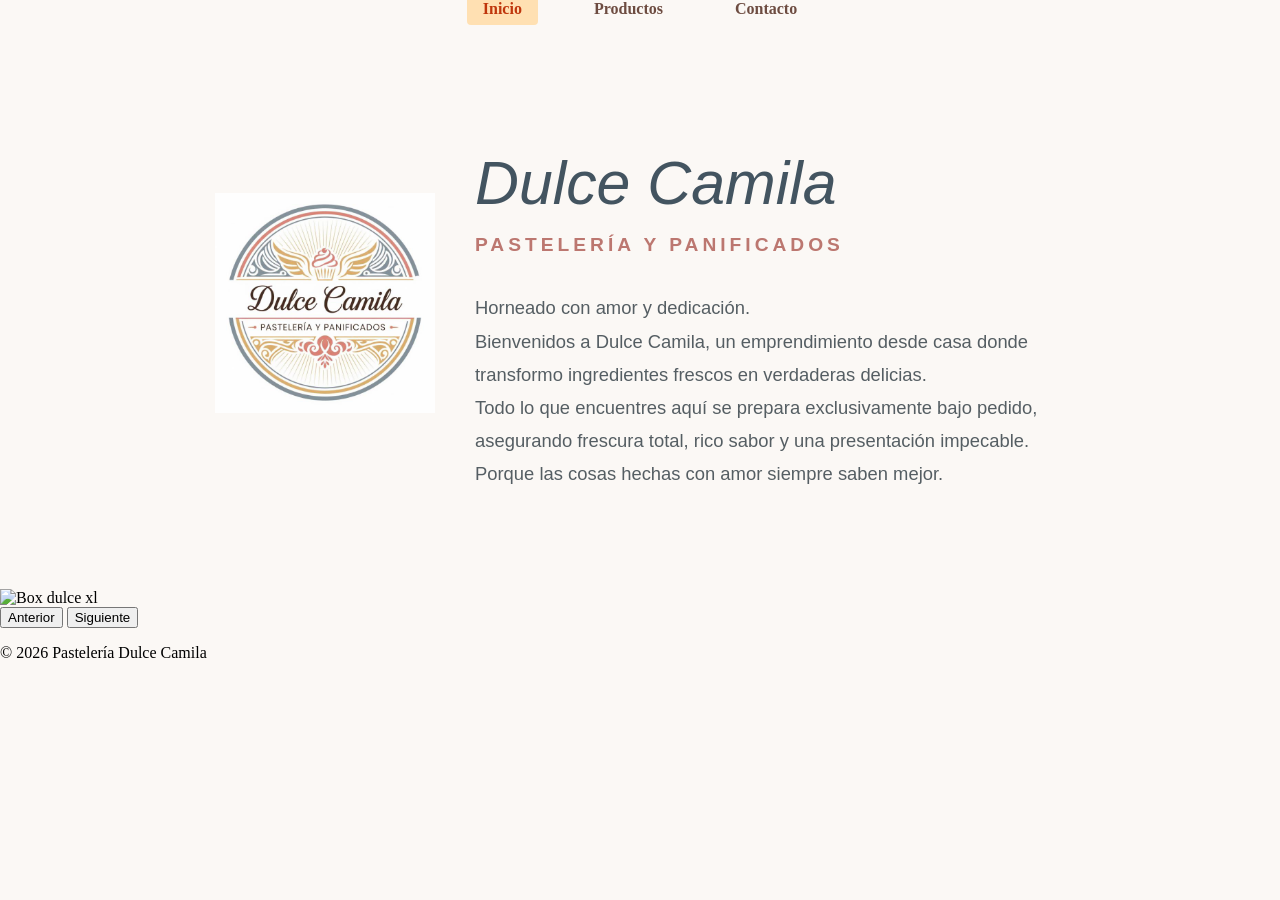
==== index.html @ 62dbf242 "Armado de carpetas y pagina principal" ====
<!DOCTYPE html>
<html lang="es">
<head> 
    <meta charset="utf-8"> </meta>
    <title>Dulce Camila - Pastelería y Panificados</title>
    <link rel="stylesheet" href="css/styles.css">
  
</head> 
<body>
        <header> 
        <nav> 
            <ul class="menu"> 
            <li> <a href="index.html" class="activo">Inicio</a></li>
            <li><a href="productos.html">Productos</a></li> 
            <li><a href="contacto.html">Contacto</a></li> 
        </ul> 
        </nav> 
    </header> 
    <main> 
    <section class="presentacion"> 
        <img src="img/logo.jpg" alt="Logo Dulce Camila" class="logo">
        <div>
        <h1>Dulce Camila</h1> 
        <h2>Pastelería y Panificados </h2>
        <p> Horneado con amor y dedicación.<br>
        Bienvenidos a Dulce Camila, un emprendimiento desde casa donde transformo ingredientes frescos en verdaderas delicias.<br>
        Todo lo que encuentres aquí se prepara exclusivamente bajo pedido, asegurando frescura total, rico sabor y una presentación impecable.<br>
        Porque las cosas hechas con amor siempre saben mejor.
        </p>
        </div>
    </section>

    <section class="carrusel"> 
        <img id="imagen-carrusel" src="img/boxdulcexl.jpg" alt="Box dulce xl" /> 
        <div class="botones-carrusel">
            <button class="anterior">Anterior</button> 
            <button class="siguiente">Siguiente</button>
        </div>         
    </section> 
    </main> 
    <footer> 
        <p>&copy; 2026 Pastelería Dulce Camila</p> 
    </footer> 
    <script src="js/carrusel.js"></script> 


</body>
</html>
---- css/styles.css ----
.menu { 
    display: flex; 
    justify-content: center; 
    list-style: none; 
    padding: 0; 
    margin: 0; } 
    
.menu li { margin: 0 20px; } 

.menu a { 
    text-decoration: none; 
    color: #6d4c41; 
    font-weight: bold; 
    padding: 8px 16px; 
    border-radius: 4px; } 

.menu a.activo, .menu a:hover { 
    background-color: #ffe0b2; 
    color: #bf360c; } 

body{
    background-color: #fbf8f5;
    margin: 0;
    padding: 0;
}

.logo{
    max-width: 220px;
    height: auto;
    margin-bottom: 0;
    flex-shrink: 0;
} 
.presentacion {
    display: flex;
    align-items: center;
    justify-content: center;
    gap: 40px;
    max-width: 850px;
    margin: 40px auto;
    padding: 40px 20px;
    font-family: 'Calibri', 'Arial', sans-serif; 
}

.presentacion h1 {
    font-family: 'Monotype Corsiva', cursive, sans-serif;
    font-style: italic;          
    color: #435460;           
    font-size: 3.8rem;
    font-weight: 500;    
    margin-bottom: 5px;
}

.presentacion h2 {
    font-family: 'Calibri', 'Arial', sans-serif;
    color: #bc7770;              
    font-size: 1.2rem;
    font-weight: bold;
    text-transform: uppercase;   
    letter-spacing: 4px;         
    margin-bottom: 35px;
}

.presentacion p {
    color: #555e63;              
    font-size: 1.15rem;
    line-height: 1.8;            
}
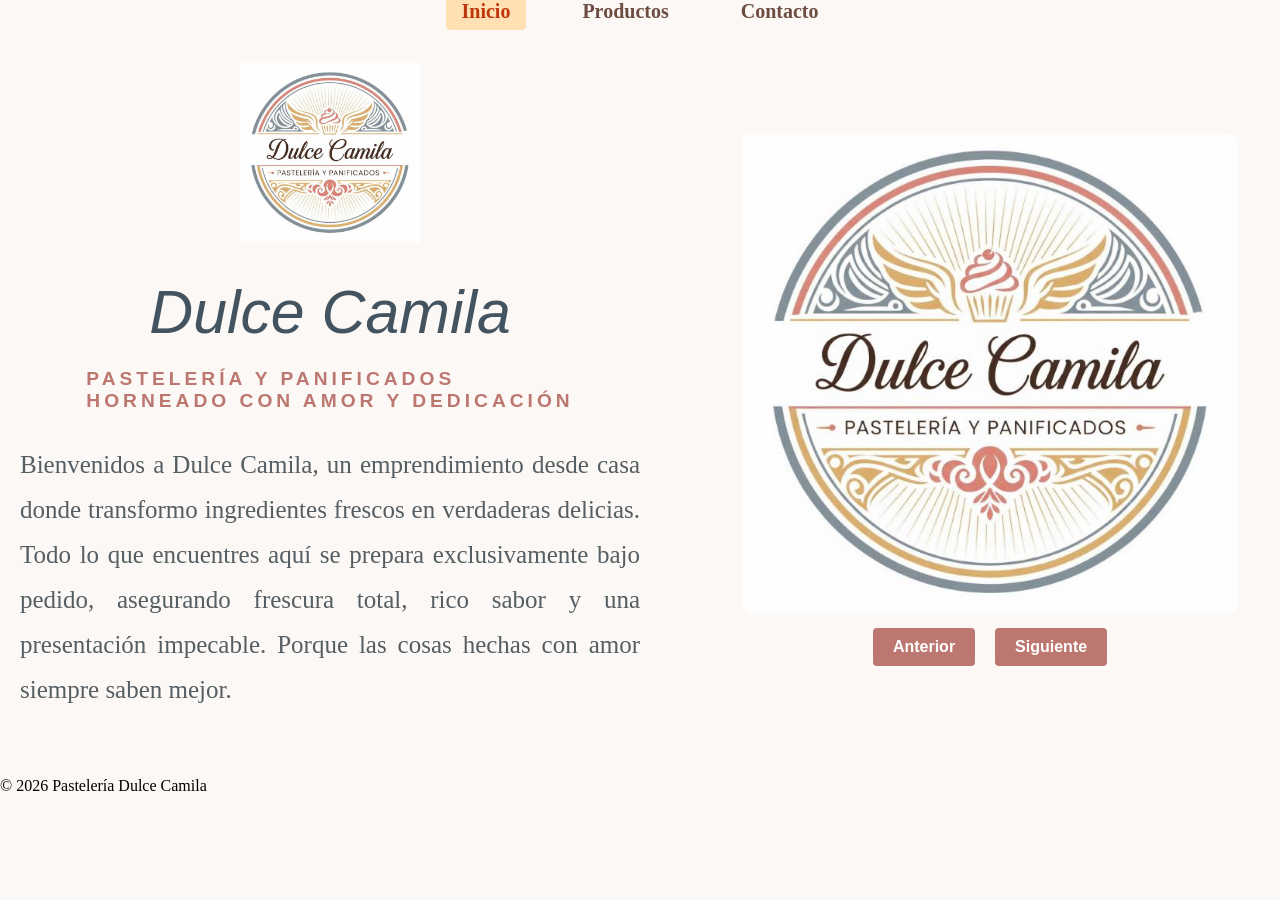
==== commit 59546c2f: "Carrusel de fotos" ====
--- a/index.html
+++ b/index.html
@@ -18,23 +18,24 @@
     </header> 
     <main> 
     <section class="presentacion"> 
+        <div class="logo">
         <img src="img/logo.jpg" alt="Logo Dulce Camila" class="logo">
-        <div>
+        </div>
         <h1>Dulce Camila</h1> 
-        <h2>Pastelería y Panificados </h2>
-        <p> Horneado con amor y dedicación.<br>
-        Bienvenidos a Dulce Camila, un emprendimiento desde casa donde transformo ingredientes frescos en verdaderas delicias.<br>
-        Todo lo que encuentres aquí se prepara exclusivamente bajo pedido, asegurando frescura total, rico sabor y una presentación impecable.<br>
+        <h2>PASTELERÍA Y PANIFICADOS <br>
+            HORNEADO CON AMOR Y DEDICACIÓN </h2>
+        <p> 
+        Bienvenidos a Dulce Camila, un emprendimiento desde casa donde transformo ingredientes frescos en verdaderas delicias.
+        Todo lo que encuentres aquí se prepara exclusivamente bajo pedido, asegurando frescura total, rico sabor y una presentación impecable.
         Porque las cosas hechas con amor siempre saben mejor.
-        </p>
-        </div>
+        </p>   
     </section>
 
     <section class="carrusel"> 
-        <img id="imagen-carrusel" src="img/boxdulcexl.jpg" alt="Box dulce xl" /> 
+        <img id="imagen-carrusel" src="img/logo.jpg" alt="Logo" /> 
         <div class="botones-carrusel">
-            <button class="anterior">Anterior</button> 
-            <button class="siguiente">Siguiente</button>
+            <button id="boton-anterior">Anterior</button> 
+            <button id="boton-siguiente">Siguiente</button>
         </div>         
     </section> 
     </main> 
@@ -42,8 +43,6 @@
         <p>&copy; 2026 Pastelería Dulce Camila</p> 
     </footer> 
     <script src="js/carrusel.js"></script> 
-
-
 </body>
 </html>
     
--- a/css/styles.css
+++ b/css/styles.css
@@ -1,3 +1,7 @@
+
+nav a{
+    font-size: 20px;    
+}
 
 .menu { 
     display: flex; 
@@ -25,21 +29,32 @@
     padding: 0;
 }
 
+main {
+    display: flex;
+    flex-direction: row;
+    flex-wrap: wrap;
+    justify-content: center;
+    align-items: center;
+    gap: 40px;
+    width: 100%;
+    max-width: 1400px;
+    margin: 40px auto;
+    padding: 0 20px;
+}
+
 .logo{
-    max-width: 220px;
+    align-self: center;
+    margin-bottom: 15px;
+    max-width: 180px;
     height: auto;
-    margin-bottom: 0;
-    flex-shrink: 0;
 } 
+
 .presentacion {
+    flex: 1 1 45%;
     display: flex;
+    flex-direction: column;
     align-items: center;
-    justify-content: center;
-    gap: 40px;
-    max-width: 850px;
-    margin: 40px auto;
-    padding: 40px 20px;
-    font-family: 'Calibri', 'Arial', sans-serif; 
+    text-align: justify;  
 }
 
 .presentacion h1 {
@@ -47,7 +62,8 @@
     font-style: italic;          
     color: #435460;           
     font-size: 3.8rem;
-    font-weight: 500;    
+    font-weight: 500;  
+    margin-top: 0px;  
     margin-bottom: 5px;
 }
 
@@ -56,13 +72,65 @@
     color: #bc7770;              
     font-size: 1.2rem;
     font-weight: bold;
-    text-transform: uppercase;   
     letter-spacing: 4px;         
-    margin-bottom: 35px;
+    margin-bottom: 5px;
 }
 
 .presentacion p {
-    color: #555e63;              
-    font-size: 1.15rem;
-    line-height: 1.8;            
-}+    text-align: justify;
+    color: #555e63;            
+    font-size: 25px;
+    line-height: 1.8;       
+}
+
+.carrusel {
+    display: flex;
+    flex-direction: column;   
+    align-items: center;      
+    width: 100%;    
+    flex: 1 1 45%;
+}
+
+.carrusel p {
+    font-family: 'Calibri', 'Arial', sans-serif;
+    font-size: 1.4rem;
+    font-style: italic;
+    color: #555e63;           
+    margin-bottom: 15px;       
+    text-align: center;
+}
+
+.botones-carrusel {
+    display: flex;
+    gap: 20px;                
+    margin-top: 15px;         
+}
+
+.carrusel button {
+    background-color: #bc7770; 
+    color: white;
+    border: none;
+    padding: 10px 20px;
+    font-family: 'Calibri', 'Arial', sans-serif;
+    font-size: 1rem;
+    font-weight: bold;
+    border-radius: 4px;            
+    transition: background 0.3s;
+}
+
+.carrusel button:hover {
+    background-color: #435460; 
+}
+
+#imagen-carrusel{
+    width: 80%;
+    height: 60%;
+    max-height: 480px;
+    object-fit: cover;
+    border-radius: 10px;
+}
+
+
+
+   
+
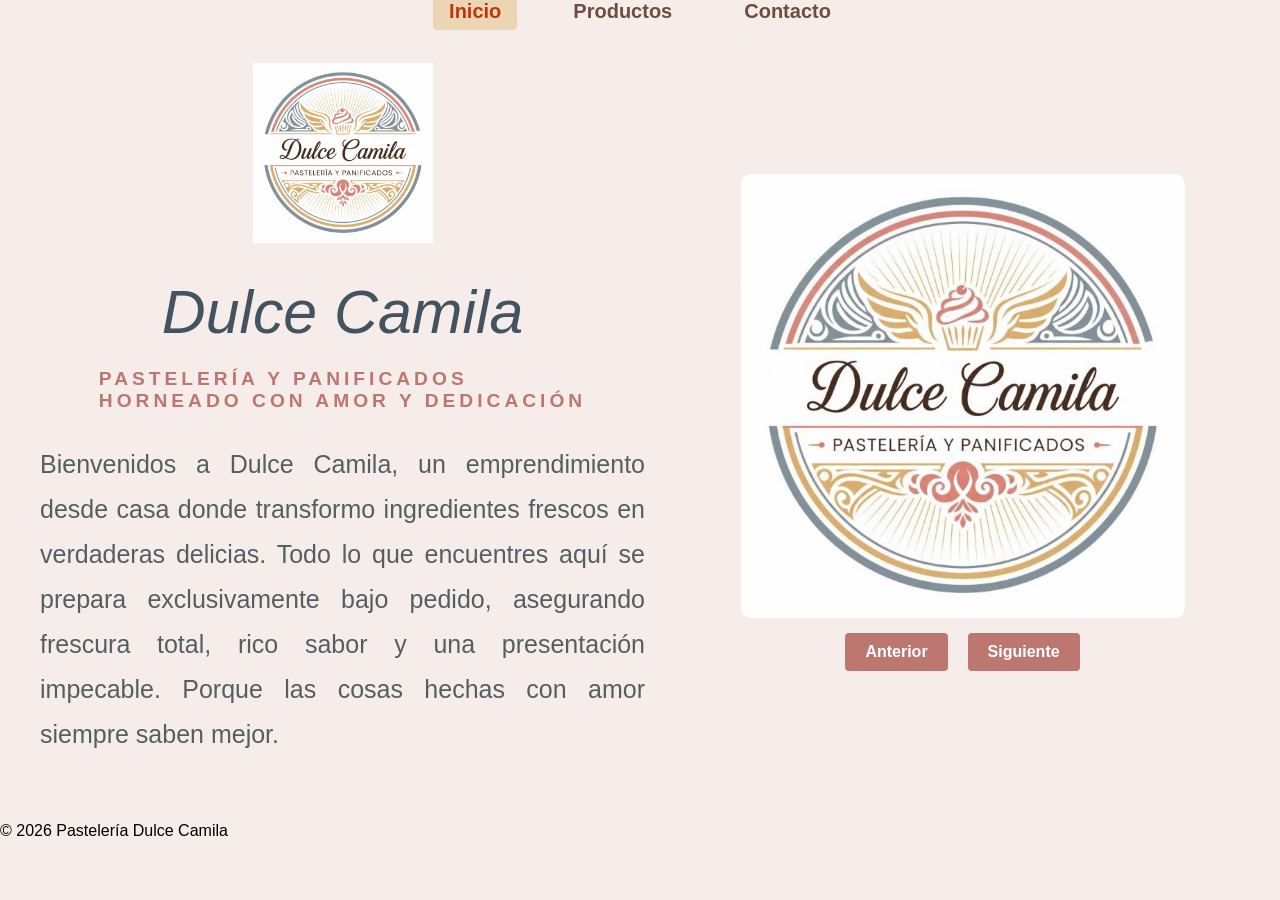
==== commit a6a4c3bd: "." ====
--- a/index.html
+++ b/index.html
@@ -2,6 +2,7 @@
 <html lang="es">
 <head> 
     <meta charset="utf-8"> </meta>
+    <meta name="viewport" content="width=device-width, initial-scale=1.0">
     <title>Dulce Camila - Pastelería y Panificados</title>
     <link rel="stylesheet" href="css/styles.css">
   
--- a/css/styles.css
+++ b/css/styles.css
@@ -20,11 +20,12 @@
     border-radius: 4px; } 
 
 .menu a.activo, .menu a:hover { 
-    background-color: #ffe0b2; 
+    background-color: #ecd5b2; 
     color: #bf360c; } 
 
-body{
-    background-color: #fbf8f5;
+body {
+    background-color: #f6edea;
+    font-family: 'Calibri', 'Arial', sans-serif ;
     margin: 0;
     padding: 0;
 }
@@ -33,13 +34,13 @@
     display: flex;
     flex-direction: row;
     flex-wrap: wrap;
-    justify-content: center;
+    justify-content: space-between;
     align-items: center;
     gap: 40px;
     width: 100%;
-    max-width: 1400px;
+    max-width: 1200px;
     margin: 40px auto;
-    padding: 0 20px;
+    padding: 0 30px;
 }
 
 .logo{
@@ -50,7 +51,7 @@
 } 
 
 .presentacion {
-    flex: 1 1 45%;
+    flex: 1 1 500px;
     display: flex;
     flex-direction: column;
     align-items: center;
@@ -84,11 +85,12 @@
 }
 
 .carrusel {
+    flex: 1 1 450px;
     display: flex;
     flex-direction: column;   
     align-items: center;      
     width: 100%;    
-    flex: 1 1 45%;
+
 }
 
 .carrusel p {
@@ -130,6 +132,24 @@
     border-radius: 10px;
 }
 
+.img-grupo{
+    display: flex;
+    flex-direction: row;
+    flex-wrap: wrap;
+    gap: 8px;
+    padding: 10px;
+    width: 100%;
+    justify-content: center;
+}
+
+.img-grupo .producto-img{
+    width: 30%;
+    height: 220px;
+    object-fit: cover;
+    border-radius: 8px;
+    flex-wrap: wrap;
+}
+
 
 
    
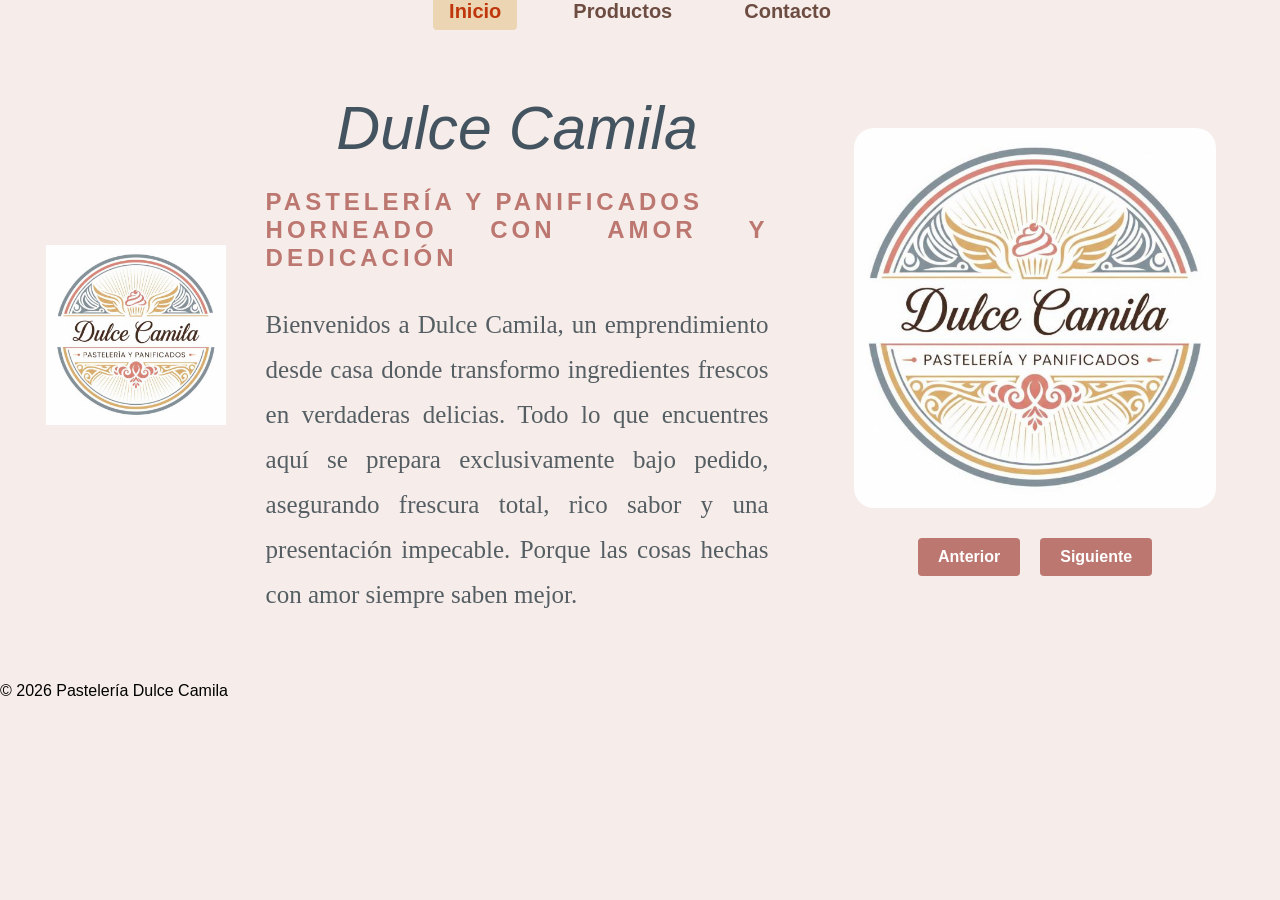
==== commit f721f74f: "Estilo productos" ====
--- a/index.html
+++ b/index.html
@@ -18,10 +18,11 @@
         </nav> 
     </header> 
     <main> 
-    <section class="presentacion"> 
-        <div class="logo">
+         <div class="logo">
         <img src="img/logo.jpg" alt="Logo Dulce Camila" class="logo">
         </div>
+    <section class="presentacion"> 
+       
         <h1>Dulce Camila</h1> 
         <h2>PASTELERÍA Y PANIFICADOS <br>
             HORNEADO CON AMOR Y DEDICACIÓN </h2>
--- a/css/styles.css
+++ b/css/styles.css
@@ -38,13 +38,14 @@
     align-items: center;
     gap: 40px;
     width: 100%;
-    max-width: 1200px;
-    margin: 40px auto;
-    padding: 0 30px;
+    max-width: 95%;
+    margin: 40px 0 40px 2%;
+    padding: 0 20px;
 }
 
 .logo{
-    align-self: center;
+    align-items: center;
+    justify-content: center;
     margin-bottom: 15px;
     max-width: 180px;
     height: auto;
@@ -55,7 +56,8 @@
     display: flex;
     flex-direction: column;
     align-items: center;
-    text-align: justify;  
+    text-align: justify; 
+    margin-top: 30px;
 }
 
 .presentacion h1 {
@@ -71,7 +73,7 @@
 .presentacion h2 {
     font-family: 'Calibri', 'Arial', sans-serif;
     color: #bc7770;              
-    font-size: 1.2rem;
+    font-size: 1.5rem;
     font-weight: bold;
     letter-spacing: 4px;         
     margin-bottom: 5px;
@@ -79,9 +81,19 @@
 
 .presentacion p {
     text-align: justify;
+    font-family: serif;
     color: #555e63;            
     font-size: 25px;
     line-height: 1.8;       
+}
+
+.producto-info {
+    font-family: serif;
+    text-align: justify;
+    color: #555e63;            
+    font-size: 25px;
+    line-height: 0.5;      
+    margin-bottom: 12px;
 }
 
 .carrusel {
@@ -108,7 +120,7 @@
     margin-top: 15px;         
 }
 
-.carrusel button {
+.carrusel button, .btn-comprar {
     background-color: #bc7770; 
     color: white;
     border: none;
@@ -117,7 +129,9 @@
     font-size: 1rem;
     font-weight: bold;
     border-radius: 4px;            
-    transition: background 0.3s;
+    display: flex;
+    gap: 20px;                
+    margin-top: 15px;   
 }
 
 .carrusel button:hover {
@@ -126,10 +140,10 @@
 
 #imagen-carrusel{
     width: 80%;
-    height: 60%;
+    height: 380px;
     max-height: 480px;
     object-fit: cover;
-    border-radius: 10px;
+    border-radius: 20px;
 }
 
 .img-grupo{
@@ -150,7 +164,13 @@
     flex-wrap: wrap;
 }
 
-
+hr{
+    width: 100%;
+    display: block;
+    border: medium;
+    border-top: 1px solid #bc7770;
+    margin: 40px 0;
+}
 
    
 
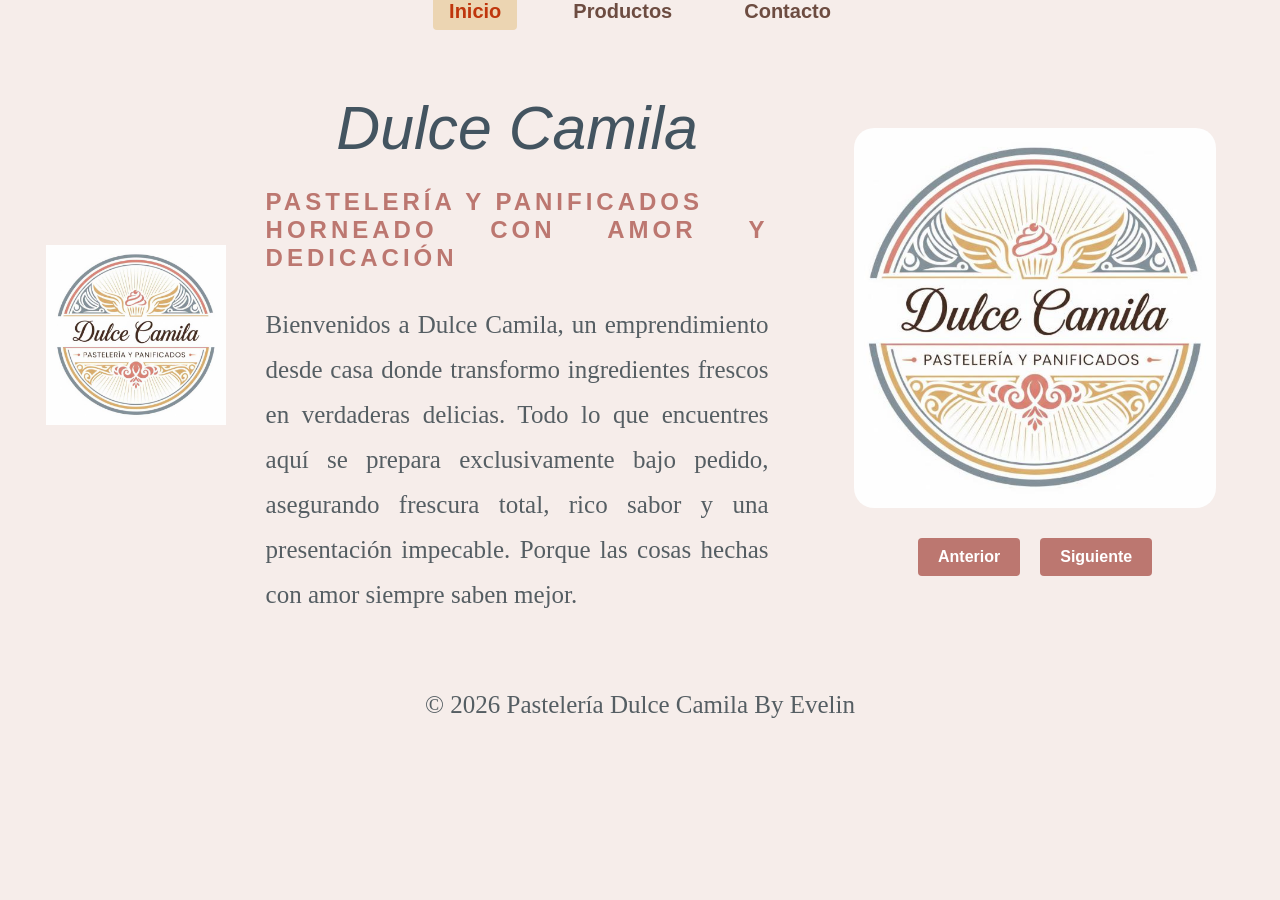
==== commit 9cdee591: "formulario Diseño y validacion" ====
--- a/index.html
+++ b/index.html
@@ -18,7 +18,7 @@
         </nav> 
     </header> 
     <main> 
-         <div class="logo">
+        <div class="logo">
         <img src="img/logo.jpg" alt="Logo Dulce Camila" class="logo">
         </div>
     <section class="presentacion"> 
@@ -42,7 +42,7 @@
     </section> 
     </main> 
     <footer> 
-        <p>&copy; 2026 Pastelería Dulce Camila</p> 
+        <p>&copy; 2026 Pastelería Dulce Camila By Evelin</p> 
     </footer> 
     <script src="js/carrusel.js"></script> 
 </body>
--- a/css/styles.css
+++ b/css/styles.css
@@ -1,6 +1,8 @@
 
-nav a{
-    font-size: 20px;    
+a, nav a{
+    font-size: 20px;  
+    text-decoration: none; 
+    cursor: pointer; 
 }
 
 .menu { 
@@ -48,7 +50,7 @@
     justify-content: center;
     margin-bottom: 15px;
     max-width: 180px;
-    height: auto;
+    height: auto; 
 } 
 
 .presentacion {
@@ -79,12 +81,16 @@
     margin-bottom: 5px;
 }
 
-.presentacion p {
+.presentacion p, #lista, footer {
     text-align: justify;
     font-family: serif;
     color: #555e63;            
     font-size: 25px;
     line-height: 1.8;       
+}
+
+footer{
+    text-align: center;
 }
 
 .producto-info {
@@ -96,6 +102,13 @@
     margin-bottom: 12px;
 }
 
+.tarjeta-producto{
+    width: 100%;
+    margin: 0 auto;
+    display: flex;
+    flex-direction: column;
+}
+
 .carrusel {
     flex: 1 1 450px;
     display: flex;
@@ -172,5 +185,112 @@
     margin: 40px 0;
 }
 
-   
-
+.btn-comprar {
+    cursor: pointer;
+}
+
+.formulario {
+    background: #bc7770;
+    padding: 45px 35px;
+    border-radius: 20px;
+    width: 380px;
+    border: 3px solid #1a1a2e;
+    display: flex;
+    flex-direction: column;
+}
+
+form{
+    display: flex;
+    flex-direction: column;
+    width: 100%;
+}
+
+.campo{
+    margin-bottom: 14px;
+    display: flex;
+    flex-direction: column;
+    width: 100%;
+}
+
+label{
+    color: #1a1a1a;
+    font-weight: bold;
+    margin-bottom: 6px;
+    text-align: left;
+}
+
+input, select {
+    display: block;
+    width: 100%;
+    height: 44px;
+    padding: 0 12px;
+    border: 1px solid #ffffff;
+    border-radius: 6px;
+    background-color: #ffffff;
+    font-size: 15px;
+    color: #333333;
+    outline: none;
+}
+
+.boton{
+    display: flex;
+    justify-content: center;
+    margin-top: 20px;
+    width: 100%;
+}
+
+.boton input[type="submit"] {
+    background-color: #ffffff;
+    color: #1a1a2e;
+    border: 3px solid #1a1a2e;
+    padding: 10px 28px;
+    height: auto;
+    width: max-content;
+    font-size: 15px;
+    font-weight: bold;
+    border-radius: 8px;
+    cursor: pointer;
+    box-shadow: 3px 3px 0px #1a1a2e;
+
+}
+textarea{
+    display: block;
+    width: 100%;
+    height: 150px;
+    padding: 0 12px;
+    border: 1px solid #ffffff;
+    border-radius: 6px;
+    background-color: #ffffff;
+    color: #333333;
+    resize: vertical;
+    outline: none;
+}
+
+.error-mensaje{
+    color: #0b0b0b;
+    font-size: 13px;
+    margin-top: 5px;
+    font-weight: bold;
+    display: block;
+}
+
+.resumen {
+    background-color: #d4edda;
+    color: #8c2f71;
+    border: 1px solid #040404;
+    padding: 20px;
+    border-radius: 8px;
+    margin-top: 20px;
+    font-family: sans-serif;
+}
+
+#lista{
+    list-style-type: disc;
+    padding-top: 0px;
+    padding-left: 0px;
+    margin-top: 0px;
+    margin-bottom: 20px;
+    
+
+}
+
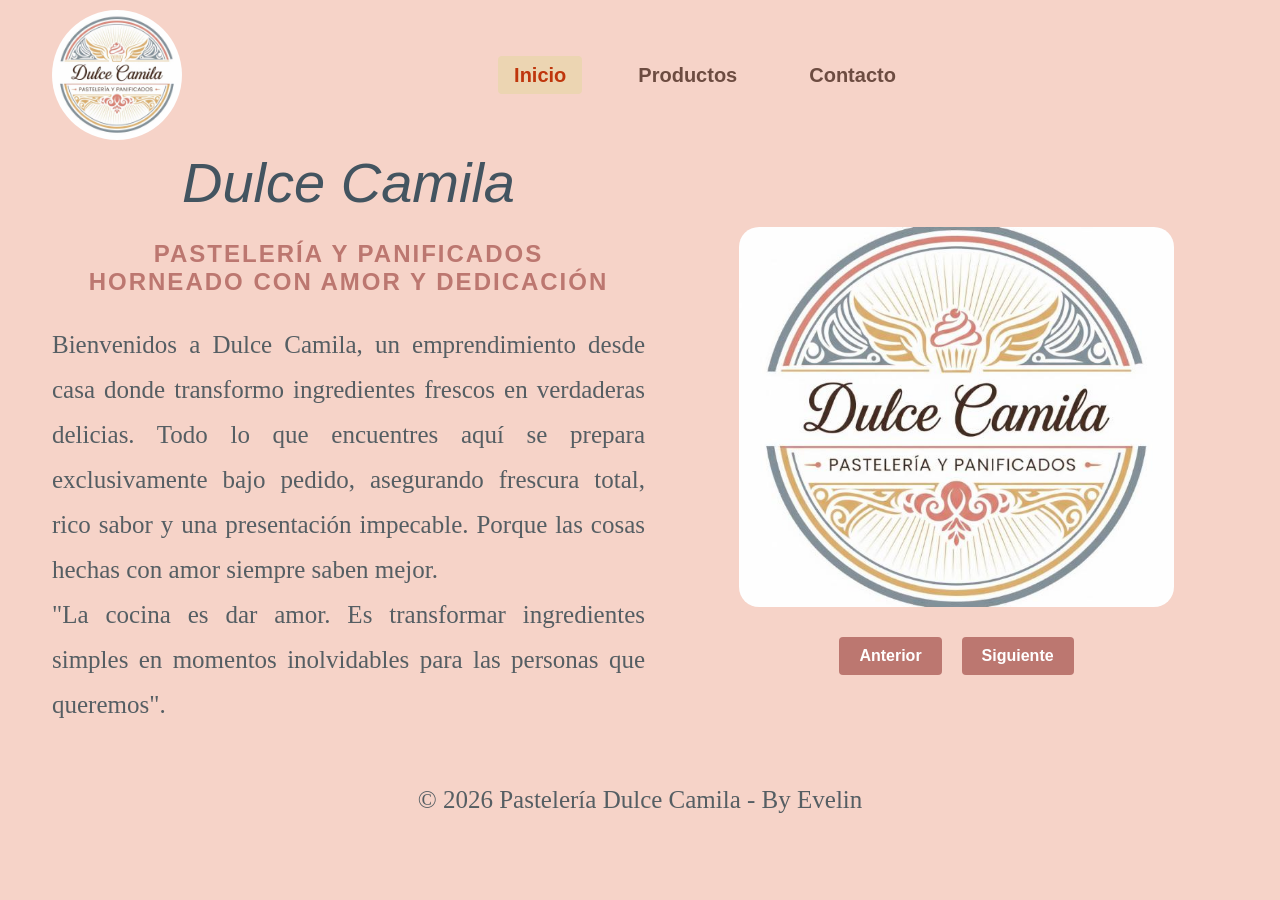
==== commit ab4462af: "modificacion de logo" ====
--- a/index.html
+++ b/index.html
@@ -9,6 +9,9 @@
 </head> 
 <body>
         <header> 
+            <div class="logo">
+        <img src="img/logo.jpg" alt="Logo Dulce Camila" class="logo">
+        </div>
         <nav> 
             <ul class="menu"> 
             <li> <a href="index.html" class="activo">Inicio</a></li>
@@ -18,9 +21,7 @@
         </nav> 
     </header> 
     <main> 
-        <div class="logo">
-        <img src="img/logo.jpg" alt="Logo Dulce Camila" class="logo">
-        </div>
+        
     <section class="presentacion"> 
        
         <h1>Dulce Camila</h1> 
@@ -29,7 +30,8 @@
         <p> 
         Bienvenidos a Dulce Camila, un emprendimiento desde casa donde transformo ingredientes frescos en verdaderas delicias.
         Todo lo que encuentres aquí se prepara exclusivamente bajo pedido, asegurando frescura total, rico sabor y una presentación impecable.
-        Porque las cosas hechas con amor siempre saben mejor.
+        Porque las cosas hechas con amor siempre saben mejor. <br>
+        "La cocina es dar amor. Es transformar ingredientes simples en momentos inolvidables para las personas que queremos".
         </p>   
     </section>
 
@@ -42,7 +44,7 @@
     </section> 
     </main> 
     <footer> 
-        <p>&copy; 2026 Pastelería Dulce Camila By Evelin</p> 
+        <p>&copy; 2026 Pastelería Dulce Camila - By Evelin</p> 
     </footer> 
     <script src="js/carrusel.js"></script> 
 </body>
--- a/css/styles.css
+++ b/css/styles.css
@@ -1,4 +1,23 @@
 
+* {
+    box-sizing: border-box;
+}
+header {
+    display: flex;
+    flex-wrap: wrap;      
+    align-items: center;
+    width: 100%;
+    max-width: 95%;
+    margin: 10px auto;
+    padding: 0 20px;
+    position: relative;
+}
+header nav{
+    margin-left: auto;     
+    margin-right: auto;    
+    display: flex;
+    justify-content: center;
+}
 a, nav a{
     font-size: 20px;  
     text-decoration: none; 
@@ -7,12 +26,13 @@
 
 .menu { 
     display: flex; 
+    flex-wrap: wrap;
     justify-content: center; 
     list-style: none; 
     padding: 0; 
     margin: 0; } 
     
-.menu li { margin: 0 20px; } 
+.menu li { margin: 5px 20px; } 
 
 .menu a { 
     text-decoration: none; 
@@ -26,31 +46,36 @@
     color: #bf360c; } 
 
 body {
-    background-color: #f6edea;
+    background-color: #f6d3c8;
     font-family: 'Calibri', 'Arial', sans-serif ;
     margin: 0;
     padding: 0;
+    width: 100%;
+    max-width: 100vw;
+    overflow-x: hidden;
 }
 
 main {
     display: flex;
     flex-direction: row;
     flex-wrap: wrap;
-    justify-content: space-between;
+    justify-content: center;
     align-items: center;
     gap: 40px;
     width: 100%;
     max-width: 95%;
-    margin: 40px 0 40px 2%;
+    margin: 0px auto;
     padding: 0 20px;
 }
 
 .logo{
+    display: flex;
     align-items: center;
-    justify-content: center;
-    margin-bottom: 15px;
-    max-width: 180px;
-    height: auto; 
+    justify-content: flex-start;
+    margin: 0;
+    max-width: 130px;
+    height: auto;
+    border-radius: 50%;
 } 
 
 .presentacion {
@@ -58,18 +83,19 @@
     display: flex;
     flex-direction: column;
     align-items: center;
-    text-align: justify; 
-    margin-top: 30px;
+    text-align: center; 
+    margin-top: 0px;
 }
 
 .presentacion h1 {
     font-family: 'Monotype Corsiva', cursive, sans-serif;
     font-style: italic;          
     color: #435460;           
-    font-size: 3.8rem;
+    font-size: 3.5rem;
     font-weight: 500;  
     margin-top: 0px;  
     margin-bottom: 5px;
+    text-align: center;
 }
 
 .presentacion h2 {
@@ -77,8 +103,8 @@
     color: #bc7770;              
     font-size: 1.5rem;
     font-weight: bold;
-    letter-spacing: 4px;         
-    margin-bottom: 5px;
+    letter-spacing: 2px;         
+    margin-bottom: 1px;
 }
 
 .presentacion p, #lista, footer {
@@ -95,16 +121,17 @@
 
 .producto-info {
     font-family: serif;
-    text-align: justify;
+    text-align: center;
     color: #555e63;            
     font-size: 25px;
-    line-height: 0.5;      
+    line-height: 1.4;      
     margin-bottom: 12px;
 }
 
 .tarjeta-producto{
     width: 100%;
-    margin: 0 auto;
+    max-width: 95%;
+    margin: 20px auto;
     display: flex;
     flex-direction: column;
 }
@@ -142,7 +169,7 @@
     font-size: 1rem;
     font-weight: bold;
     border-radius: 4px;            
-    display: flex;
+    display: inline-flex;
     gap: 20px;                
     margin-top: 15px;   
 }
@@ -154,7 +181,7 @@
 #imagen-carrusel{
     width: 80%;
     height: 380px;
-    max-height: 480px;
+    max-height: 450px;
     object-fit: cover;
     border-radius: 20px;
 }
@@ -163,18 +190,18 @@
     display: flex;
     flex-direction: row;
     flex-wrap: wrap;
-    gap: 8px;
-    padding: 10px;
-    width: 100%;
-    justify-content: center;
+    gap: 15px;
+    padding: 10px 0;
+    width: 100%;
+    justify-content: space-between;
 }
 
 .img-grupo .producto-img{
-    width: 30%;
+    flex: 1 1 220px;
+    max-width:32%;
     height: 220px;
     object-fit: cover;
     border-radius: 8px;
-    flex-wrap: wrap;
 }
 
 hr{
@@ -182,7 +209,7 @@
     display: block;
     border: medium;
     border-top: 1px solid #bc7770;
-    margin: 40px 0;
+    margin: 20px 0;
 }
 
 .btn-comprar {
@@ -190,13 +217,15 @@
 }
 
 .formulario {
-    background: #bc7770;
-    padding: 45px 35px;
-    border-radius: 20px;
-    width: 380px;
-    border: 3px solid #1a1a2e;
-    display: flex;
-    flex-direction: column;
+    background: #bb9e9a;
+    padding: 40px 30px;
+    border-radius: 10px;
+    width: 100%;
+    max-width: 380px;
+    border: 2px solid #2e1a26;
+    display: flex;
+    flex-direction: column;
+    margin: 0 auto;
 }
 
 form{
@@ -212,9 +241,8 @@
     width: 100%;
 }
 
-label{
+.formulario label{
     color: #1a1a1a;
-    font-weight: bold;
     margin-bottom: 6px;
     text-align: left;
 }
@@ -228,7 +256,7 @@
     border-radius: 6px;
     background-color: #ffffff;
     font-size: 15px;
-    color: #333333;
+    color: #b85555;
     outline: none;
 }
 
@@ -242,13 +270,13 @@
 .boton input[type="submit"] {
     background-color: #ffffff;
     color: #1a1a2e;
-    border: 3px solid #1a1a2e;
+    border: 2px solid #1a1a2e;
     padding: 10px 28px;
     height: auto;
     width: max-content;
     font-size: 15px;
-    font-weight: bold;
-    border-radius: 8px;
+    font-family: 'Calibri', 'Arial', sans-serif;
+    border-radius: 1px;
     cursor: pointer;
     box-shadow: 3px 3px 0px #1a1a2e;
 
@@ -267,7 +295,7 @@
 }
 
 .error-mensaje{
-    color: #0b0b0b;
+    color: #1a1a2e;
     font-size: 13px;
     margin-top: 5px;
     font-weight: bold;
@@ -277,7 +305,7 @@
 .resumen {
     background-color: #d4edda;
     color: #8c2f71;
-    border: 1px solid #040404;
+    border: 1px solid #1a1a2e;
     padding: 20px;
     border-radius: 8px;
     margin-top: 20px;
@@ -290,7 +318,46 @@
     padding-left: 0px;
     margin-top: 0px;
     margin-bottom: 20px;
-    
-
-}
-
+    color: #040404;
+}
+
+body.pagina-contactos {
+    color: #040404;
+    position: relative;
+    z-index: 1;
+}
+
+body.pagina-contactos::before {
+    content: "";
+    position: fixed;
+    top: 0;
+    left: 0;
+    width: 100%;
+    height: 100%;
+    background-image: url(../img/fondo.jpeg);
+    background-repeat: no-repeat;
+    background-position: center;
+    background-size: cover;
+    opacity: 0.60;             
+    z-index: -1;                
+    pointer-events: none;     
+}
+
+body.pagina-contacto .logo-contacto{
+    display: flex;
+    justify-content: flex-end;
+    width: 100%;
+    max-width: 95%;
+    margin: 15px auto 0 auto;
+    padding: 0 20px;
+}
+
+body.pagina-contacto {
+    width: 130px;              
+    height: auto;
+    max-width: 100%;
+}
+
+
+
+
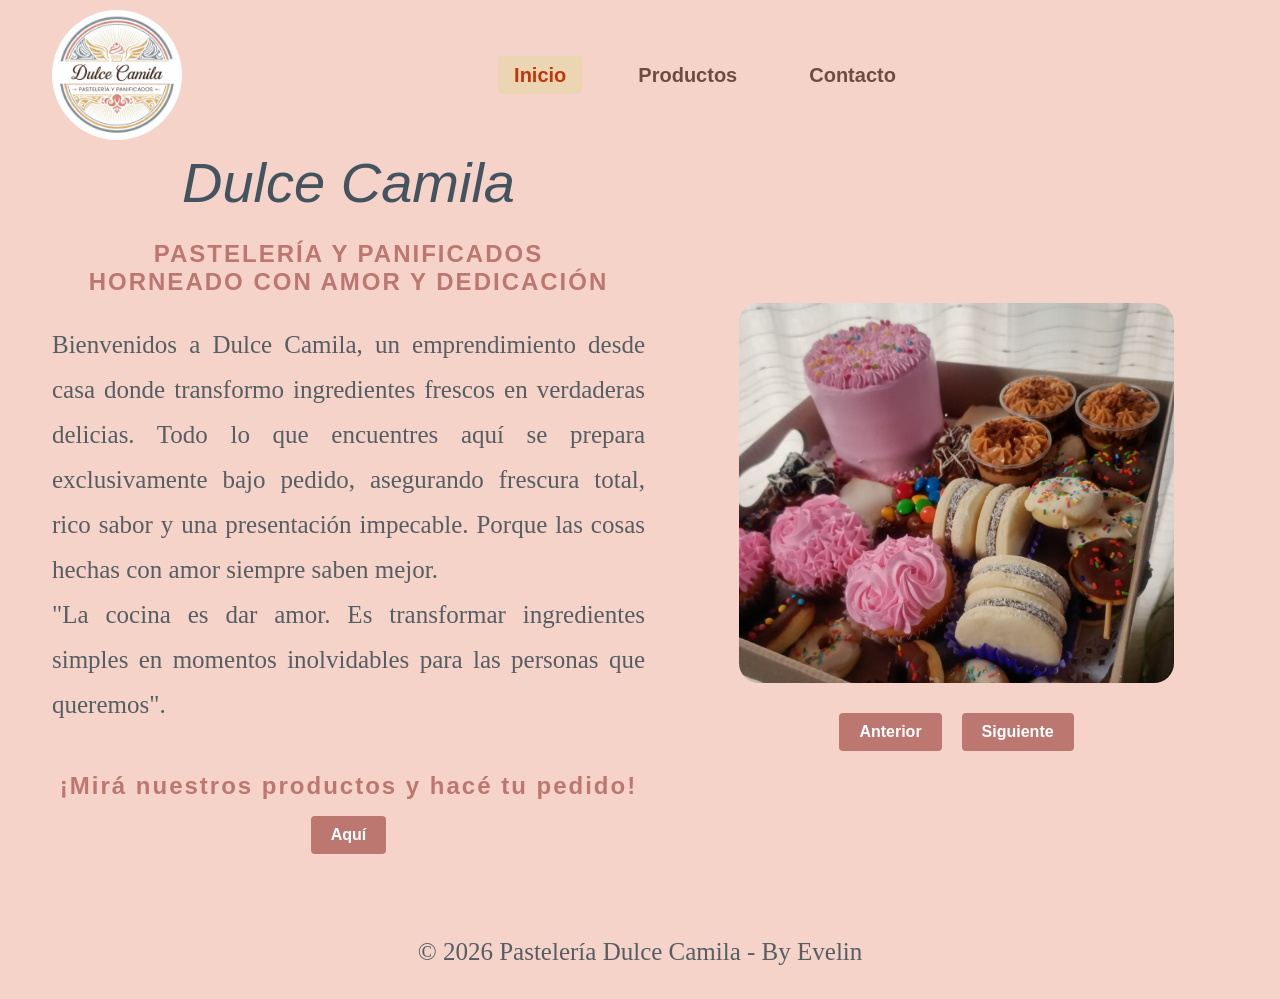
==== commit 703aebab: "Agregado de mas fotos en Productos" ====
--- a/index.html
+++ b/index.html
@@ -32,15 +32,20 @@
         Todo lo que encuentres aquí se prepara exclusivamente bajo pedido, asegurando frescura total, rico sabor y una presentación impecable.
         Porque las cosas hechas con amor siempre saben mejor. <br>
         "La cocina es dar amor. Es transformar ingredientes simples en momentos inolvidables para las personas que queremos".
-        </p>   
+        <h2> ¡Mirá nuestros productos y hacé tu pedido!</h2>
+        <a href="productos.html"> 
+            <button class="btn-comprar"> Aquí</button>
+        </a>
+    </p>     
     </section>
 
     <section class="carrusel"> 
-        <img id="imagen-carrusel" src="img/logo.jpg" alt="Logo" /> 
+        
+        <img id="imagen-carrusel" src="img/Desayunos/box-infantil.jpeg" alt="Box desayuno infantil opción 1" /> 
         <div class="botones-carrusel">
             <button id="boton-anterior">Anterior</button> 
-            <button id="boton-siguiente">Siguiente</button>
-        </div>         
+            <button id="boton-siguiente">Siguiente</button>   
+        </div>       
     </section> 
     </main> 
     <footer> 
--- a/css/styles.css
+++ b/css/styles.css
@@ -10,7 +10,6 @@
     max-width: 95%;
     margin: 10px auto;
     padding: 0 20px;
-    position: relative;
 }
 header nav{
     margin-left: auto;     
@@ -30,7 +29,8 @@
     justify-content: center; 
     list-style: none; 
     padding: 0; 
-    margin: 0; } 
+    margin: 0; 
+} 
     
 .menu li { margin: 5px 20px; } 
 
